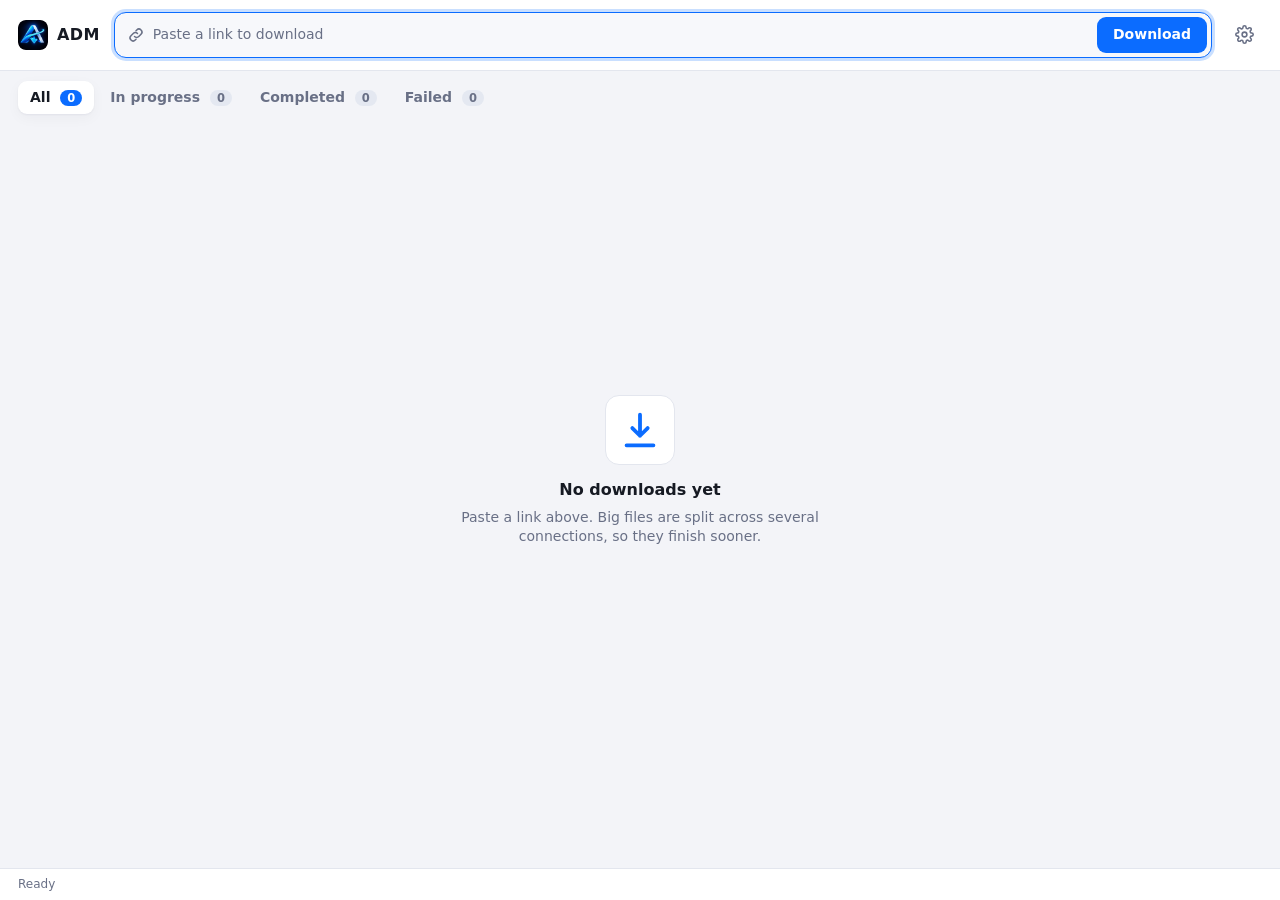
==== ui/index.html @ 3c16ba34 "ADM 0.1.0 A fast, lightweight download manager: multi-connection downloads with resume, a download q" ====
<!doctype html>
<html lang="en">
<head>
<meta charset="utf-8">
<meta name="viewport" content="width=device-width, initial-scale=1">
<title>ADM</title>
<link rel="stylesheet" href="style.css">
</head>
<body>
<header class="top">
  <div class="brand"><img src="logo.png" width="30" height="30" alt=""><span>ADM</span></div>
  <form id="add" autocomplete="off">
    <svg class="lead" viewBox="0 0 24 24" aria-hidden="true"><path d="M10 14a4 4 0 0 0 5.7 0l3-3a4 4 0 0 0-5.7-5.7l-1 1M14 10a4 4 0 0 0-5.7 0l-3 3a4 4 0 0 0 5.7 5.7l1-1"/></svg>
    <input id="url" type="text" placeholder="Paste a link to download" spellcheck="false" autofocus>
    <button class="primary" type="submit">Download</button>
  </form>
  <button id="open-settings" class="icon" title="Settings" aria-label="Settings">
    <svg viewBox="0 0 24 24"><circle cx="12" cy="12" r="3"/><path d="M19.4 15a1.7 1.7 0 0 0 .3 1.8l.1.1a2 2 0 1 1-2.8 2.8l-.1-.1a1.7 1.7 0 0 0-1.8-.3 1.7 1.7 0 0 0-1 1.5V21a2 2 0 1 1-4 0v-.1a1.7 1.7 0 0 0-1.1-1.5 1.7 1.7 0 0 0-1.8.3l-.1.1a2 2 0 1 1-2.8-2.8l.1-.1a1.7 1.7 0 0 0 .3-1.8 1.7 1.7 0 0 0-1.5-1H3a2 2 0 1 1 0-4h.1a1.7 1.7 0 0 0 1.5-1.1 1.7 1.7 0 0 0-.3-1.8l-.1-.1a2 2 0 1 1 2.8-2.8l.1.1a1.7 1.7 0 0 0 1.8.3H9a1.7 1.7 0 0 0 1-1.5V3a2 2 0 1 1 4 0v.1a1.7 1.7 0 0 0 1 1.5 1.7 1.7 0 0 0 1.8-.3l.1-.1a2 2 0 1 1 2.8 2.8l-.1.1a1.7 1.7 0 0 0-.3 1.8V9a1.7 1.7 0 0 0 1.5 1H21a2 2 0 1 1 0 4h-.1a1.7 1.7 0 0 0-1.5 1z"/></svg>
  </button>
</header>

<nav class="tabs" id="tabs" aria-label="Filter downloads">
  <button data-filter="all" class="on">All <b>0</b></button>
  <button data-filter="progress">In progress <b>0</b></button>
  <button data-filter="completed">Completed <b>0</b></button>
  <button data-filter="failed">Failed <b>0</b></button>
</nav>

<main>
  <ul id="list" data-filter="all"></ul>
  <div id="empty" class="empty">
    <svg viewBox="0 0 24 24" aria-hidden="true"><path d="M12 4v11m0 0-4-4m4 4 4-4M5 20h14"/></svg>
    <strong id="empty-title">No downloads yet</strong>
    <span id="empty-sub">Paste a link above. Big files are split across several connections, so they finish sooner.</span>
  </div>
</main>

<footer class="status">
  <span id="st-left">Ready</span>
  <span id="st-speed"></span>
</footer>

<div id="toasts" role="status" aria-live="polite"></div>

<dialog id="newdl" aria-labelledby="nd-title">
  <div class="nd-head"><h2 id="nd-title">New download</h2><button type="button" id="nd-x" class="icon" title="Cancel" aria-label="Cancel"><svg viewBox="0 0 24 24"><path d="M6 6l12 12M18 6 6 18"/></svg></button></div>
  <div class="nd-body">
    <div class="nd-side"><div class="ftype" id="nd-icon"></div><div class="nd-size" id="nd-size">…</div></div>
    <div class="nd-fields">
      <label id="nd-file-row"><span>File</span><input id="nd-name" type="text" spellcheck="false"></label>
      <div class="nd-batch" id="nd-batch" hidden><ul id="nd-batch-list"></ul></div>
      <label id="nd-cat-row"><span>Category</span>
        <select id="nd-cat">
          <option value="">General</option><option>Video</option><option>Music</option><option>Documents</option><option>Compressed</option><option>Programs</option>
        </select>
      </label>
      <label><span>Save to</span>
        <div class="nd-path"><input id="nd-dir" type="text" spellcheck="false"><button type="button" id="nd-browse" class="icon" title="Browse…" aria-label="Browse for a folder"><svg viewBox="0 0 24 24"><path d="M3 7a2 2 0 0 1 2-2h4l2 2h8a2 2 0 0 1 2 2v8a2 2 0 0 1-2 2H5a2 2 0 0 1-2-2z"/></svg></button></div>
      </label>
      <div class="nd-free" id="nd-free"></div>
      <label class="nd-inline"><span>Connections</span><input id="nd-seg" type="number" min="1" max="32"></label>
      <button type="button" id="nd-block" class="linkbtn" hidden>Don't capture downloads from <b id="nd-site"></b></button>
    </div>
  </div>
  <p class="nd-note" id="nd-note" hidden></p>
  <div class="nd-foot"><span class="nd-more" id="nd-more"></span><button type="button" id="nd-cancel" class="ghost">Cancel</button><button type="button" id="nd-go" class="primary">Download</button></div>
</dialog>

<dialog id="settings">
  <form method="dialog">
    <h2>Settings</h2>
    <label>
      <span>Connections per download</span>
      <input id="s-conn" type="number" min="1" max="32">
      <small>More connections finish big files sooner, up to what the server allows. 8 is a good default.</small>
    </label>
    <label>
      <span>Downloads at the same time</span>
      <input id="s-simul" type="number" min="0" max="20">
      <small>The rest wait in the queue and start as others finish. 0 means no limit.</small>
    </label>
    <label>
      <span>Speed limit (KiB/s)</span>
      <input id="s-limit" type="number" min="0">
      <small>0 means no limit. Shared by all downloads.</small>
    </label>
    <label>
      <span>Download folder</span>
      <input id="s-dir" type="text" spellcheck="false">
    </label>
    <label class="check"><input id="s-ask" type="checkbox"><span>Ask before starting a download</span><small>Shows the “New download” window for links from the browser and the link box.</small></label>
    <label class="check"><input id="s-remember" type="checkbox"><span>Remember the folder I choose</span><small>New downloads start in the folder you used last time, instead of always in the download folder above.</small></label>
    <label class="check"><input id="s-sort" type="checkbox"><span>Sort into folders by file type</span><small>Video, Music, Documents, Compressed and Programs go into their own folders.</small></label>
    <label>
      <span>Don't capture downloads from these sites</span>
      <textarea id="s-blocked" rows="3" spellcheck="false" placeholder="one site per line, e.g. example.com"></textarea>
      <small>The browser extension leaves these sites' downloads to the browser.</small>
    </label>
    <menu>
      <button value="cancel" class="ghost">Cancel</button>
      <button value="save" class="primary">Save</button>
    </menu>
  </form>
</dialog>
<script src="app.js"></script>
</body>
</html>
---- ui/style.css ----
:root {
  --bg: #f3f4f8; --surface: #fff; --surface-2: #f7f8fb; --border: #e3e6ee; --text: #161a23; --muted: #697086;
  --accent: #0b6cff; --accent-fg: #fff; --ok: #14966a; --bad: #dc3f55; --track: #e4e8f1; --shadow: 0 1px 2px rgba(20,28,50,.05), 0 4px 14px rgba(20,28,50,.04);
  color-scheme: light dark;
}
@media (prefers-color-scheme: dark) {
  :root {
    --bg: #0e1117; --surface: #161a22; --surface-2: #1b202a; --border: #262c38; --text: #e9ecf3; --muted: #8b93a7;
    --ok: #34c98b; --bad: #f06a7d; --track: #252b37; --shadow: 0 1px 2px rgba(0,0,0,.3);
  }
}
* { box-sizing: border-box; }
html, body { height: 100%; margin: 0; }
body {
  display: flex; flex-direction: column; background: var(--bg); color: var(--text);
  font: 14px/1.4 system-ui, -apple-system, "Segoe UI", Roboto, sans-serif; -webkit-font-smoothing: antialiased;
  user-select: none;
}
input { user-select: text; }
svg { fill: none; stroke: currentColor; stroke-width: 2; stroke-linecap: round; stroke-linejoin: round; }

/* top bar */
.top { display: flex; align-items: center; gap: 14px; padding: 12px 18px; background: var(--surface); border-bottom: 1px solid var(--border); }
.brand { display: flex; align-items: center; gap: 9px; font-weight: 800; letter-spacing: .4px; font-size: 16px; }
.brand img { display: block; border-radius: 8px; }
#add { flex: 1; display: flex; align-items: center; gap: 8px; padding: 4px 4px 4px 12px; background: var(--surface-2); border: 1px solid var(--border); border-radius: 12px; transition: border-color .15s, box-shadow .15s; }
#add:focus-within { border-color: var(--accent); box-shadow: 0 0 0 3px color-mix(in srgb, var(--accent) 22%, transparent); }
#add .lead { width: 18px; height: 18px; color: var(--muted); flex: none; }
#add input { flex: 1; min-width: 0; border: 0; outline: 0; background: transparent; color: var(--text); font: inherit; padding: 7px 0; }
#add input::placeholder { color: var(--muted); }
button { font: inherit; color: var(--text); cursor: pointer; }
button.primary { border: 0; border-radius: 9px; padding: 8px 16px; background: var(--accent); color: var(--accent-fg); font-weight: 650; }
button.primary:hover { filter: brightness(1.07); }
button.primary:active { transform: translateY(1px); }
button.ghost { background: transparent; border: 1px solid var(--border); border-radius: 9px; padding: 8px 14px; }
button.ghost:hover { background: var(--surface-2); }
button.icon { width: 36px; height: 36px; display: grid; place-items: center; border-radius: 10px; border: 0; background: transparent; color: var(--muted); flex: none; }
button.icon:hover { background: var(--surface-2); color: var(--text); }
button.icon svg { width: 19px; height: 19px; }
:focus-visible { outline: 2px solid var(--accent); outline-offset: 2px; }

/* tabs */
.tabs { display: flex; gap: 4px; padding: 10px 18px 0; }
.tabs button { background: transparent; border: 0; padding: 7px 12px; border-radius: 9px; color: var(--muted); font-weight: 550; }
.tabs button b { font-weight: 600; font-size: 11.5px; margin-left: 5px; padding: 1px 7px; border-radius: 99px; background: var(--track); color: var(--muted); font-variant-numeric: tabular-nums; }
.tabs button:hover { color: var(--text); }
.tabs button.on { color: var(--text); background: var(--surface); box-shadow: var(--shadow); }
.tabs button.on b { background: var(--accent); color: #fff; }

/* list */
main { flex: 1; overflow-y: auto; padding: 12px 18px 16px; position: relative; }
ul { list-style: none; margin: 0; padding: 0; display: grid; gap: 10px; }
ul[data-filter=progress] li:not([data-status=downloading]):not([data-status=paused]):not([data-status=queued]),
ul[data-filter=completed] li:not([data-status=completed]),
ul[data-filter=failed] li:not([data-status=failed]) { display: none; }

li {
  display: grid; grid-template-columns: 44px 1fr auto auto; grid-template-rows: auto auto; gap: 2px 14px; align-items: center;
  padding: 13px 14px 12px; background: var(--surface); border: 1px solid var(--border); border-radius: 14px; box-shadow: var(--shadow);
  animation: in .22s ease-out;
}
@keyframes in { from { opacity: 0; transform: translateY(-4px); } }
@media (prefers-reduced-motion: reduce) { li { animation: none; } }

.ftype {
  grid-row: 1 / 2; width: 44px; height: 44px; border-radius: 12px; display: grid; place-items: center;
  background: color-mix(in srgb, var(--accent) 12%, var(--surface)); color: var(--accent);
}
.ftype svg { width: 22px; height: 22px; stroke-width: 1.8; }

.main { min-width: 0; }
.name { font-weight: 650; overflow: hidden; text-overflow: ellipsis; white-space: nowrap; }
.meta { color: var(--muted); font-size: 12.5px; font-variant-numeric: tabular-nums; overflow: hidden; text-overflow: ellipsis; white-space: nowrap; }
.meta i { font-style: normal; opacity: .5; margin: 0 6px; }
li[data-status=failed] .meta { color: var(--bad); }
li[data-status=completed] .meta { color: var(--ok); }

.pct { font-size: 18px; font-weight: 700; font-variant-numeric: tabular-nums; min-width: 52px; text-align: right; }
li[data-status=queued] .pct, li[data-status=paused] .pct, li[data-status=failed] .pct { color: var(--muted); }
li[data-status=completed] .pct { color: var(--ok); display: grid; place-items: center; }
li[data-status=completed] .pct svg { width: 22px; height: 22px; }

.actions { display: flex; gap: 2px; }
.actions button { width: 32px; height: 32px; display: grid; place-items: center; border: 0; border-radius: 9px; background: transparent; color: var(--muted); }
.actions button:hover { background: var(--surface-2); color: var(--text); }
.actions button svg { width: 17px; height: 17px; }
.actions.confirm { gap: 6px; }
.actions button.txt { width: auto; height: 32px; padding: 0 12px; font-size: 12.5px; font-weight: 600; white-space: nowrap; background: var(--surface-2); color: var(--text); border: 1px solid var(--border); }
.actions button.txt:hover { border-color: var(--accent); }
.actions button.txt.danger { background: var(--bad); color: #fff; border-color: var(--bad); }
.actions button.txt.danger:hover { filter: brightness(1.08); }

/* progress bar: a plain fill, or one block per connection while downloading */
.bar { grid-column: 1 / -1; position: relative; height: 7px; margin-top: 10px; background: var(--track); border-radius: 99px; overflow: hidden; }
.fill { height: 100%; width: 0; background: var(--accent); border-radius: 99px; transition: width .35s ease; }
li[data-status=completed] .fill { background: var(--ok); }
li[data-status=failed] .fill { background: var(--bad); }
li[data-status=queued] .fill, li[data-status=paused] .fill { background: color-mix(in srgb, var(--accent) 50%, var(--muted)); }
.segs { position: absolute; inset: 0; display: none; }
li.segmode .fill { display: none; }
li.segmode .segs { display: block; }
.seg { position: absolute; top: 0; bottom: 0; border-right: 2px solid var(--surface); background: var(--track); }
.seg i { display: block; height: 100%; background: var(--accent); transition: width .35s ease; }

/* empty state */
.empty { position: absolute; inset: 0; display: grid; align-content: center; justify-items: center; gap: 6px; text-align: center; color: var(--muted); padding: 0 24px 40px; pointer-events: none; }
.empty svg { width: 46px; height: 46px; padding: 11px; border-radius: 14px; background: var(--surface); border: 1px solid var(--border); color: var(--accent); margin-bottom: 8px; box-sizing: content-box; }
.empty strong { color: var(--text); font-size: 16px; }
.empty span { max-width: 380px; }
.empty[hidden] { display: none; }

/* status bar */
.status { display: flex; justify-content: space-between; padding: 7px 18px; font-size: 12px; color: var(--muted); background: var(--surface); border-top: 1px solid var(--border); font-variant-numeric: tabular-nums; }
#st-speed { color: var(--text); font-weight: 600; }

/* toasts */
#toasts { position: fixed; left: 0; right: 0; bottom: 44px; display: grid; justify-items: center; gap: 8px; pointer-events: none; }
.toast { pointer-events: auto; max-width: min(520px, 92vw); padding: 10px 16px; border-radius: 11px; background: var(--text); color: var(--bg); box-shadow: 0 8px 24px rgba(0,0,0,.25); animation: in .2s ease-out; }
.toast.bad { background: var(--bad); color: #fff; }

/* settings dialog */
dialog { width: min(440px, 92vw); padding: 22px; border: 1px solid var(--border); border-radius: 16px; background: var(--surface); color: var(--text); box-shadow: 0 24px 60px rgba(0,0,0,.35); }
dialog::backdrop { background: rgba(8,10,16,.55); }
dialog h2 { margin: 0 0 16px; font-size: 18px; }
dialog label { display: grid; gap: 5px; margin-bottom: 15px; }
dialog label span { font-weight: 600; }
dialog label small { color: var(--muted); font-size: 12px; }
dialog input { width: 100%; padding: 9px 11px; border: 1px solid var(--border); border-radius: 10px; background: var(--surface-2); color: var(--text); font: inherit; }
dialog input:focus { outline: 2px solid var(--accent); outline-offset: -1px; }
menu { display: flex; justify-content: flex-end; gap: 8px; margin: 6px 0 0; padding: 0; }

/* settings: checkbox rows and the sites box */
dialog label.check { grid-template-columns: auto 1fr; align-items: center; column-gap: 10px; }
dialog label.check input { width: 17px; height: 17px; accent-color: var(--accent); padding: 0; }
dialog label.check small { grid-column: 2; }
dialog textarea { width: 100%; padding: 9px 11px; border: 1px solid var(--border); border-radius: 10px; background: var(--surface-2); color: var(--text); font: inherit; resize: vertical; user-select: text; }
dialog textarea:focus { outline: 2px solid var(--accent); outline-offset: -1px; }

/* new download */
#newdl { width: min(580px, 94vw); }
.nd-head { display: flex; justify-content: space-between; align-items: center; margin-bottom: 14px; }
.nd-head h2 { margin: 0; }
.nd-body { display: grid; grid-template-columns: 84px 1fr; gap: 18px; }
.nd-side { display: grid; justify-items: center; align-content: start; gap: 8px; padding-top: 22px; }
.nd-side .ftype { width: 56px; height: 56px; border-radius: 15px; }
.nd-side .ftype svg { width: 28px; height: 28px; }
.nd-size { font-weight: 650; font-variant-numeric: tabular-nums; text-align: center; }
.nd-fields { display: grid; gap: 12px; min-width: 0; }
.nd-fields label { display: grid; grid-template-columns: 84px 1fr; align-items: center; gap: 10px; margin: 0; }
.nd-fields label > span { color: var(--muted); font-weight: 500; }
.nd-fields input, .nd-fields select { width: 100%; min-width: 0; padding: 9px 11px; border: 1px solid var(--border); border-radius: 10px; background: var(--surface-2); color: var(--text); font: inherit; }
.nd-fields select { appearance: none; padding-right: 30px; background-image: url("data:image/svg+xml,%3Csvg xmlns='http://www.w3.org/2000/svg' viewBox='0 0 24 24' fill='none' stroke='%238b93a7' stroke-width='2.4' stroke-linecap='round' stroke-linejoin='round'%3E%3Cpath d='m6 9 6 6 6-6'/%3E%3C/svg%3E"); background-repeat: no-repeat; background-position: right 9px center; background-size: 16px; }
.nd-path { display: flex; gap: 6px; }
.nd-path button.icon { border: 1px solid var(--border); background: var(--surface-2); color: var(--muted); }
.nd-free { padding-left: 94px; margin-top: -4px; font-size: 12.5px; color: var(--muted); }
.nd-free.bad { color: var(--bad); font-weight: 600; }
.nd-inline input { width: 84px; }
.nd-fields label.nd-inline { grid-template-columns: 84px auto; }
.linkbtn { justify-self: start; margin-left: 94px; padding: 0; border: 0; background: none; color: var(--accent); font: inherit; font-size: 13px; cursor: pointer; }
.linkbtn:hover { text-decoration: underline; }
.linkbtn b { font-weight: 650; }
.nd-note { margin: 12px 0 0; padding: 8px 12px; border-radius: 10px; background: var(--surface-2); color: var(--muted); font-size: 12.5px; }
.nd-foot { display: flex; align-items: center; gap: 10px; margin-top: 18px; padding-top: 14px; border-top: 1px solid var(--border); }
.nd-more { margin-right: auto; font-size: 12.5px; color: var(--muted); }

/* a group of links in the new-download window */
.nd-batch { max-height: 150px; overflow-y: auto; border: 1px solid var(--border); border-radius: 10px; background: var(--surface-2); }
.nd-batch ul { display: block; margin: 0; padding: 4px 0; list-style: none; }
.nd-batch li { display: flex; justify-content: space-between; gap: 12px; padding: 4px 12px; border: 0; border-radius: 0; background: none; box-shadow: none; animation: none; font-size: 13px; }
.nd-batch li span:first-child { overflow: hidden; text-overflow: ellipsis; white-space: nowrap; }
.nd-batch li span:last-child { color: var(--muted); flex: none; font-variant-numeric: tabular-nums; }
.nd-fields.is-batch { gap: 10px; }

/* A class that sets `display` would otherwise beat the HTML `hidden` attribute. */
[hidden] { display: none !important; }
/* A tall dialog scrolls instead of running off a small window. */
#newdl { max-height: calc(100vh - 24px); overflow-y: auto; }
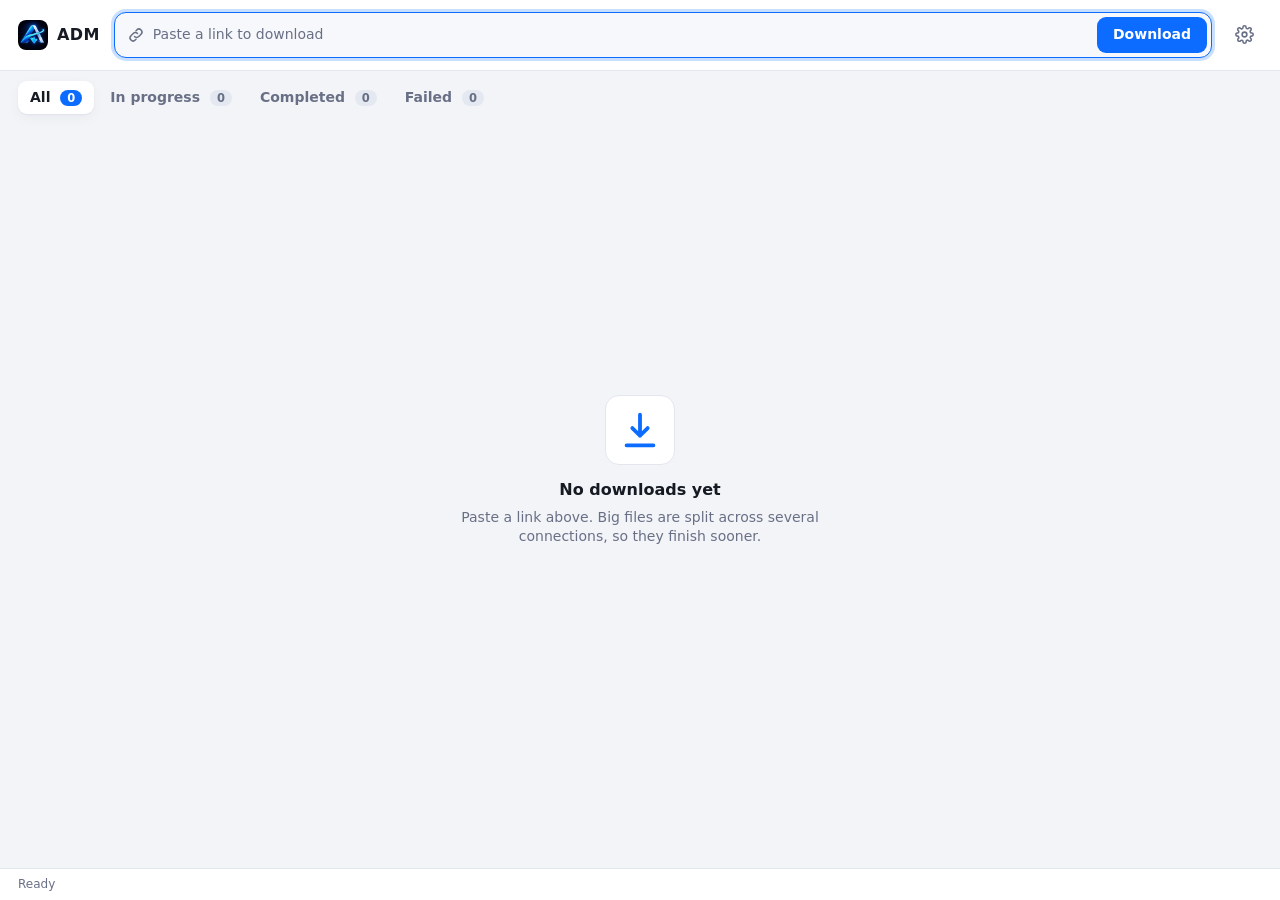
==== commit 8a736768: "Extension 0.4.0, capture rules, clearer HTTP errors - ADM publishes which file types and sizes the e" ====
--- a/ui/index.html
+++ b/ui/index.html
@@ -92,6 +92,16 @@
     <label class="check"><input id="s-remember" type="checkbox"><span>Remember the folder I choose</span><small>New downloads start in the folder you used last time, instead of always in the download folder above.</small></label>
     <label class="check"><input id="s-sort" type="checkbox"><span>Sort into folders by file type</span><small>Video, Music, Documents, Compressed and Programs go into their own folders.</small></label>
     <label>
+      <span>Browser downloads to take over</span>
+      <textarea id="s-types" rows="3" spellcheck="false" placeholder="zip iso mp4 pdf …"></textarea>
+      <small>File types the browser extension hands to ADM. Anything else stays in the browser.</small>
+    </label>
+    <label>
+      <span>Also take over any file larger than (MB)</span>
+      <input id="s-over" type="number" min="0">
+      <small>Whatever its type. 0 turns this off.</small>
+    </label>
+    <label>
       <span>Don't capture downloads from these sites</span>
       <textarea id="s-blocked" rows="3" spellcheck="false" placeholder="one site per line, e.g. example.com"></textarea>
       <small>The browser extension leaves these sites' downloads to the browser.</small>
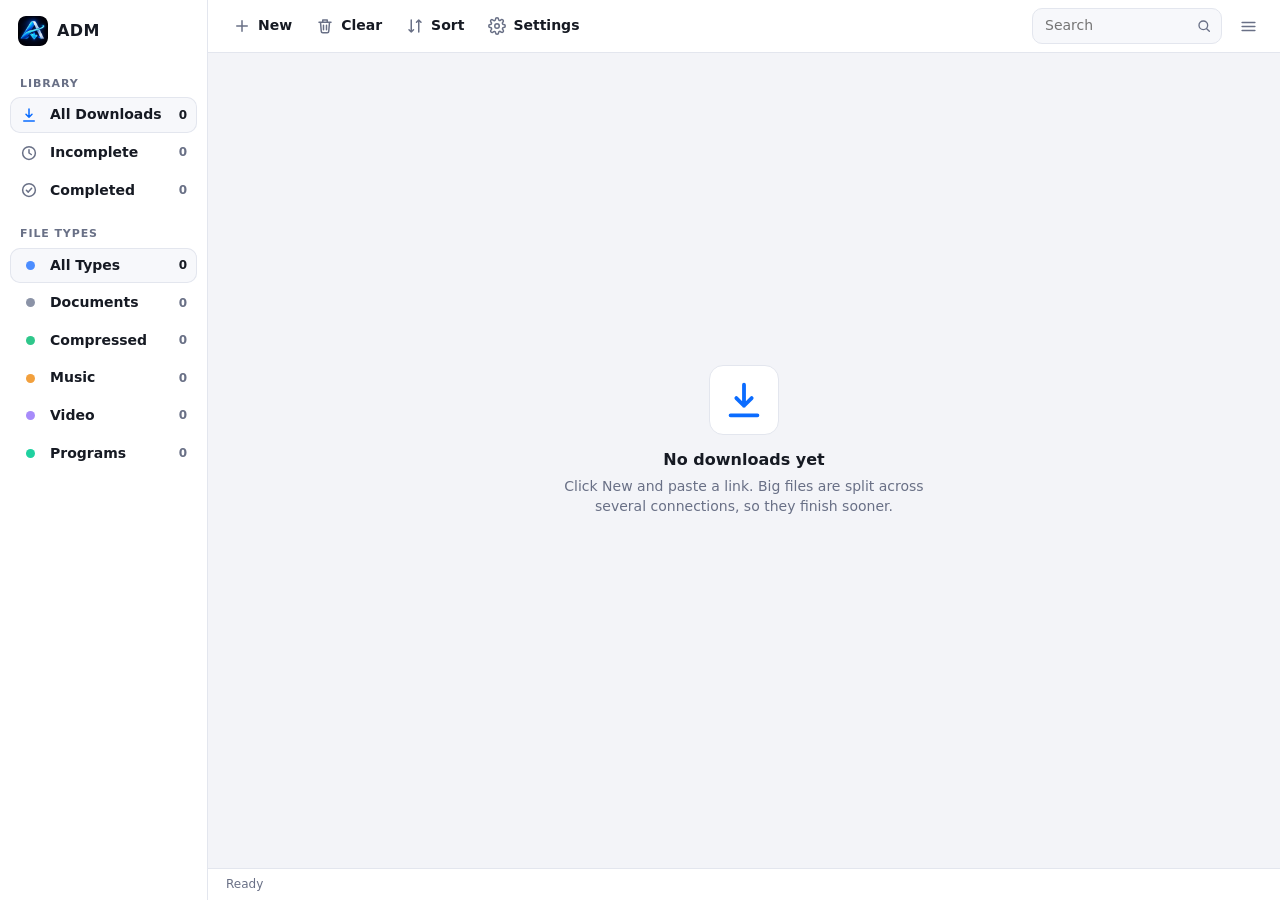
==== commit f968ed1e: "New main window: sidebar, toolbar, search and sort Sidebar with Library (All Downloads, Incomplete, " ====
--- a/ui/index.html
+++ b/ui/index.html
@@ -7,38 +7,65 @@
 <link rel="stylesheet" href="style.css">
 </head>
 <body>
-<header class="top">
+<div class="app">
+<aside class="side" aria-label="Downloads">
   <div class="brand"><img src="logo.png" width="30" height="30" alt=""><span>ADM</span></div>
-  <form id="add" autocomplete="off">
+  <nav id="lib" aria-label="Library">
+    <h3>Library</h3>
+    <button data-lib="all" class="on"><svg viewBox="0 0 24 24" aria-hidden="true"><path d="M12 4v11m0 0-4-4m4 4 4-4M5 20h14"/></svg><span>All Downloads</span><b>0</b></button>
+    <button data-lib="incomplete"><svg viewBox="0 0 24 24" aria-hidden="true"><circle cx="12" cy="12" r="8.5"/><path d="M12 7.5V12l3 2"/></svg><span>Incomplete</span><b>0</b></button>
+    <button data-lib="completed"><svg viewBox="0 0 24 24" aria-hidden="true"><circle cx="12" cy="12" r="8.5"/><path d="m8.5 12.3 2.5 2.5 4.5-5"/></svg><span>Completed</span><b>0</b></button>
+  </nav>
+  <nav id="types" aria-label="File types">
+    <h3>File types</h3>
+    <button data-type="all" class="on"><i class="dot" style="--c:#4c8dff"></i><span>All Types</span><b>0</b></button>
+    <button data-type="doc"><i class="dot" style="--c:#8b93a7"></i><span>Documents</span><b>0</b></button>
+    <button data-type="archive"><i class="dot" style="--c:#2fc78b"></i><span>Compressed</span><b>0</b></button>
+    <button data-type="audio"><i class="dot" style="--c:#f2a03d"></i><span>Music</span><b>0</b></button>
+    <button data-type="video"><i class="dot" style="--c:#a78bfa"></i><span>Video</span><b>0</b></button>
+    <button data-type="app"><i class="dot" style="--c:#1fd1a0"></i><span>Programs</span><b>0</b></button>
+    <button data-type="other" hidden><i class="dot" style="--c:#6b7388"></i><span>Other</span><b>0</b></button>
+  </nav>
+</aside>
+
+<section class="content">
+  <div class="toolbar" role="toolbar" aria-label="Actions">
+    <button id="tb-new" class="tb" title="Add a link (Ctrl+N)"><svg viewBox="0 0 24 24" aria-hidden="true"><path d="M12 5v14M5 12h14"/></svg><span>New</span></button>
+    <button id="tb-clear" class="tb" title="Remove finished downloads from the list (the files stay)"><svg viewBox="0 0 24 24" aria-hidden="true"><path d="M4 7h16M10 11v6M14 11v6M6 7l1 12a2 2 0 0 0 2 2h6a2 2 0 0 0 2-2l1-12M9 7V4h6v3"/></svg><span>Clear</span></button>
+    <div class="menu-wrap">
+      <button id="tb-sort" class="tb" aria-haspopup="menu" aria-expanded="false" title="Sort the list"><svg viewBox="0 0 24 24" aria-hidden="true"><path d="M7 4v16m0 0-3-3m3 3 3-3M17 20V4m0 0-3 3m3-3 3 3"/></svg><span>Sort</span></button>
+      <div class="menu" id="sort-menu" role="menu" hidden></div>
+    </div>
+    <button id="open-settings" class="tb" title="Settings"><svg viewBox="0 0 24 24" aria-hidden="true"><circle cx="12" cy="12" r="3"/><path d="M19.4 15a1.7 1.7 0 0 0 .3 1.8l.1.1a2 2 0 1 1-2.8 2.8l-.1-.1a1.7 1.7 0 0 0-1.8-.3 1.7 1.7 0 0 0-1 1.5V21a2 2 0 1 1-4 0v-.1a1.7 1.7 0 0 0-1.1-1.5 1.7 1.7 0 0 0-1.8.3l-.1.1a2 2 0 1 1-2.8-2.8l.1-.1a1.7 1.7 0 0 0 .3-1.8 1.7 1.7 0 0 0-1.5-1H3a2 2 0 1 1 0-4h.1a1.7 1.7 0 0 0 1.5-1.1 1.7 1.7 0 0 0-.3-1.8l-.1-.1a2 2 0 1 1 2.8-2.8l.1.1a1.7 1.7 0 0 0 1.8.3H9a1.7 1.7 0 0 0 1-1.5V3a2 2 0 1 1 4 0v.1a1.7 1.7 0 0 0 1 1.5 1.7 1.7 0 0 0 1.8-.3l.1-.1a2 2 0 1 1 2.8 2.8l-.1.1a1.7 1.7 0 0 0-.3 1.8V9a1.7 1.7 0 0 0 1.5 1H21a2 2 0 1 1 0 4h-.1a1.7 1.7 0 0 0-1.5 1z"/></svg><span>Settings</span></button>
+    <label class="search"><input id="q" type="search" placeholder="Search" spellcheck="false" autocomplete="off" aria-label="Search downloads"><svg viewBox="0 0 24 24" aria-hidden="true"><circle cx="11" cy="11" r="6.5"/><path d="m16 16 4 4"/></svg></label>
+    <div class="menu-wrap">
+      <button id="tb-more" class="icon" aria-haspopup="menu" aria-expanded="false" title="More" aria-label="More"><svg viewBox="0 0 24 24"><path d="M4 7h16M4 12h16M4 17h16"/></svg></button>
+      <div class="menu right" id="more-menu" role="menu" hidden></div>
+    </div>
+  </div>
+
+  <form id="add" autocomplete="off" hidden>
     <svg class="lead" viewBox="0 0 24 24" aria-hidden="true"><path d="M10 14a4 4 0 0 0 5.7 0l3-3a4 4 0 0 0-5.7-5.7l-1 1M14 10a4 4 0 0 0-5.7 0l-3 3a4 4 0 0 0 5.7 5.7l1-1"/></svg>
-    <input id="url" type="text" placeholder="Paste a link to download" spellcheck="false" autofocus>
+    <input id="url" type="text" placeholder="Paste a link to download (several links: separate them with spaces)" spellcheck="false">
     <button class="primary" type="submit">Download</button>
+    <button class="icon" type="button" id="add-x" title="Close" aria-label="Close"><svg viewBox="0 0 24 24"><path d="M6 6l12 12M18 6 6 18"/></svg></button>
   </form>
-  <button id="open-settings" class="icon" title="Settings" aria-label="Settings">
-    <svg viewBox="0 0 24 24"><circle cx="12" cy="12" r="3"/><path d="M19.4 15a1.7 1.7 0 0 0 .3 1.8l.1.1a2 2 0 1 1-2.8 2.8l-.1-.1a1.7 1.7 0 0 0-1.8-.3 1.7 1.7 0 0 0-1 1.5V21a2 2 0 1 1-4 0v-.1a1.7 1.7 0 0 0-1.1-1.5 1.7 1.7 0 0 0-1.8.3l-.1.1a2 2 0 1 1-2.8-2.8l.1-.1a1.7 1.7 0 0 0 .3-1.8 1.7 1.7 0 0 0-1.5-1H3a2 2 0 1 1 0-4h.1a1.7 1.7 0 0 0 1.5-1.1 1.7 1.7 0 0 0-.3-1.8l-.1-.1a2 2 0 1 1 2.8-2.8l.1.1a1.7 1.7 0 0 0 1.8.3H9a1.7 1.7 0 0 0 1-1.5V3a2 2 0 1 1 4 0v.1a1.7 1.7 0 0 0 1 1.5 1.7 1.7 0 0 0 1.8-.3l.1-.1a2 2 0 1 1 2.8 2.8l-.1.1a1.7 1.7 0 0 0-.3 1.8V9a1.7 1.7 0 0 0 1.5 1H21a2 2 0 1 1 0 4h-.1a1.7 1.7 0 0 0-1.5 1z"/></svg>
-  </button>
-</header>
 
-<nav class="tabs" id="tabs" aria-label="Filter downloads">
-  <button data-filter="all" class="on">All <b>0</b></button>
-  <button data-filter="progress">In progress <b>0</b></button>
-  <button data-filter="completed">Completed <b>0</b></button>
-  <button data-filter="failed">Failed <b>0</b></button>
-</nav>
+  <main>
+    <ul id="list"></ul>
+    <div id="empty" class="empty">
+      <svg viewBox="0 0 24 24" aria-hidden="true"><path d="M12 4v11m0 0-4-4m4 4 4-4M5 20h14"/></svg>
+      <strong id="empty-title">No downloads yet</strong>
+      <span id="empty-sub">Click New and paste a link. Big files are split across several connections, so they finish sooner.</span>
+    </div>
+  </main>
 
-<main>
-  <ul id="list" data-filter="all"></ul>
-  <div id="empty" class="empty">
-    <svg viewBox="0 0 24 24" aria-hidden="true"><path d="M12 4v11m0 0-4-4m4 4 4-4M5 20h14"/></svg>
-    <strong id="empty-title">No downloads yet</strong>
-    <span id="empty-sub">Paste a link above. Big files are split across several connections, so they finish sooner.</span>
-  </div>
-</main>
-
-<footer class="status">
-  <span id="st-left">Ready</span>
-  <span id="st-speed"></span>
-</footer>
+  <footer class="status">
+    <span id="st-left">Ready</span>
+    <span id="st-speed"></span>
+  </footer>
+</section>
+</div>
 
 <div id="toasts" role="status" aria-live="polite"></div>
 
--- a/ui/style.css
+++ b/ui/style.css
@@ -12,18 +12,55 @@
 * { box-sizing: border-box; }
 html, body { height: 100%; margin: 0; }
 body {
-  display: flex; flex-direction: column; background: var(--bg); color: var(--text);
+  background: var(--bg); color: var(--text);
   font: 14px/1.4 system-ui, -apple-system, "Segoe UI", Roboto, sans-serif; -webkit-font-smoothing: antialiased;
   user-select: none;
 }
 input { user-select: text; }
 svg { fill: none; stroke: currentColor; stroke-width: 2; stroke-linecap: round; stroke-linejoin: round; }
 
-/* top bar */
-.top { display: flex; align-items: center; gap: 14px; padding: 12px 18px; background: var(--surface); border-bottom: 1px solid var(--border); }
-.brand { display: flex; align-items: center; gap: 9px; font-weight: 800; letter-spacing: .4px; font-size: 16px; }
+/* layout: sidebar | (toolbar, link box, list, status bar) */
+.app { display: flex; height: 100%; }
+.side { flex: none; width: 208px; display: flex; flex-direction: column; gap: 6px; padding: 14px 10px; background: var(--surface); border-right: 1px solid var(--border); overflow-y: auto; }
+.brand { display: flex; align-items: center; gap: 9px; padding: 2px 8px 12px; font-weight: 800; letter-spacing: .4px; font-size: 16px; }
 .brand img { display: block; border-radius: 8px; }
-#add { flex: 1; display: flex; align-items: center; gap: 8px; padding: 4px 4px 4px 12px; background: var(--surface-2); border: 1px solid var(--border); border-radius: 12px; transition: border-color .15s, box-shadow .15s; }
+.side h3 { margin: 12px 10px 4px; font-size: 11px; font-weight: 700; letter-spacing: .9px; text-transform: uppercase; color: var(--muted); }
+.side nav { display: grid; gap: 2px; }
+.side nav button { display: grid; grid-template-columns: 20px 1fr auto; align-items: center; gap: 10px; width: 100%; padding: 8px 10px; border: 0; border-radius: 10px; background: transparent; color: var(--text); text-align: left; font-weight: 550; }
+.side nav button:hover { background: var(--surface-2); }
+.side nav button.on { background: var(--surface-2); box-shadow: inset 0 0 0 1px var(--border); }
+.side nav button svg { width: 18px; height: 18px; color: var(--muted); }
+.side nav button.on svg { color: var(--accent); }
+.side nav button b { font-weight: 600; font-size: 12px; color: var(--muted); font-variant-numeric: tabular-nums; }
+.side nav button.on b { color: var(--text); }
+.side .dot { width: 9px; height: 9px; margin: 0 auto; border-radius: 50%; background: var(--c); }
+.content { flex: 1; min-width: 0; display: flex; flex-direction: column; }
+
+/* toolbar */
+.toolbar { display: flex; align-items: center; gap: 2px; padding: 8px 14px; background: var(--surface); border-bottom: 1px solid var(--border); }
+button.tb { display: inline-flex; align-items: center; gap: 7px; padding: 7px 11px; border: 0; border-radius: 9px; background: transparent; color: var(--text); font-weight: 550; }
+button.tb svg { width: 18px; height: 18px; color: var(--muted); }
+button.tb:hover { background: var(--surface-2); }
+button.tb:hover svg, button.tb[aria-expanded=true] svg { color: var(--accent); }
+button.tb[aria-expanded=true] { background: var(--surface-2); }
+button.tb.armed { background: var(--bad); color: #fff; } button.tb.armed svg { color: #fff; }
+.search { margin-left: auto; position: relative; display: block; }
+.search input { width: 190px; padding: 7px 34px 7px 12px; border: 1px solid var(--border); border-radius: 10px; background: var(--surface-2); color: var(--text); font: inherit; }
+.search input:focus { outline: 2px solid var(--accent); outline-offset: -1px; }
+.search input::-webkit-search-cancel-button { display: none; }
+.search svg { position: absolute; right: 10px; top: 50%; width: 16px; height: 16px; margin-top: -8px; color: var(--muted); pointer-events: none; }
+.toolbar .icon { margin-left: 6px; }
+.menu-wrap { position: relative; }
+.menu { position: absolute; z-index: 20; top: calc(100% + 6px); left: 0; min-width: 210px; padding: 5px; display: grid; gap: 1px; background: var(--surface); border: 1px solid var(--border); border-radius: 12px; box-shadow: 0 12px 32px rgba(0,0,0,.28); }
+.menu.right { left: auto; right: 0; }
+.menu button { display: flex; align-items: center; gap: 9px; width: 100%; padding: 8px 10px; border: 0; border-radius: 8px; background: transparent; text-align: left; }
+.menu button:hover { background: var(--surface-2); }
+.menu button.on::before { content: ""; width: 7px; height: 7px; border-radius: 50%; background: var(--accent); margin-right: -1px; }
+.menu button:not(.on)::before { content: ""; width: 7px; margin-right: -1px; }
+.menu hr { border: 0; border-top: 1px solid var(--border); margin: 4px 2px; }
+
+/* the link box, opened by New */
+#add { display: flex; align-items: center; gap: 8px; margin: 12px 18px 0; padding: 4px 4px 4px 12px; background: var(--surface); border: 1px solid var(--border); border-radius: 12px; transition: border-color .15s, box-shadow .15s; }
 #add:focus-within { border-color: var(--accent); box-shadow: 0 0 0 3px color-mix(in srgb, var(--accent) 22%, transparent); }
 #add .lead { width: 18px; height: 18px; color: var(--muted); flex: none; }
 #add input { flex: 1; min-width: 0; border: 0; outline: 0; background: transparent; color: var(--text); font: inherit; padding: 7px 0; }
@@ -39,20 +76,10 @@
 button.icon svg { width: 19px; height: 19px; }
 :focus-visible { outline: 2px solid var(--accent); outline-offset: 2px; }
 
-/* tabs */
-.tabs { display: flex; gap: 4px; padding: 10px 18px 0; }
-.tabs button { background: transparent; border: 0; padding: 7px 12px; border-radius: 9px; color: var(--muted); font-weight: 550; }
-.tabs button b { font-weight: 600; font-size: 11.5px; margin-left: 5px; padding: 1px 7px; border-radius: 99px; background: var(--track); color: var(--muted); font-variant-numeric: tabular-nums; }
-.tabs button:hover { color: var(--text); }
-.tabs button.on { color: var(--text); background: var(--surface); box-shadow: var(--shadow); }
-.tabs button.on b { background: var(--accent); color: #fff; }
-
 /* list */
 main { flex: 1; overflow-y: auto; padding: 12px 18px 16px; position: relative; }
 ul { list-style: none; margin: 0; padding: 0; display: grid; gap: 10px; }
-ul[data-filter=progress] li:not([data-status=downloading]):not([data-status=paused]):not([data-status=queued]),
-ul[data-filter=completed] li:not([data-status=completed]),
-ul[data-filter=failed] li:not([data-status=failed]) { display: none; }
+li[hidden] { display: none; }
 
 li {
   display: grid; grid-template-columns: 44px 1fr auto auto; grid-template-rows: auto auto; gap: 2px 14px; align-items: center;
@@ -108,6 +135,16 @@
 .empty strong { color: var(--text); font-size: 16px; }
 .empty span { max-width: 380px; }
 .empty[hidden] { display: none; }
+
+/* a narrow window keeps the sidebar as icons */
+@media (max-width: 760px) {
+  .side { width: 58px; padding: 12px 6px; }
+  .side .brand span, .side h3, .side nav button span, .side nav button b { display: none; }
+  .side nav button { grid-template-columns: 1fr; justify-items: center; padding: 10px 0; }
+  .brand { justify-content: center; padding: 2px 0 10px; }
+  button.tb span { display: none; }
+  .search input { width: 130px; }
+}
 
 /* status bar */
 .status { display: flex; justify-content: space-between; padding: 7px 18px; font-size: 12px; color: var(--muted); background: var(--surface); border-top: 1px solid var(--border); font-variant-numeric: tabular-nums; }
